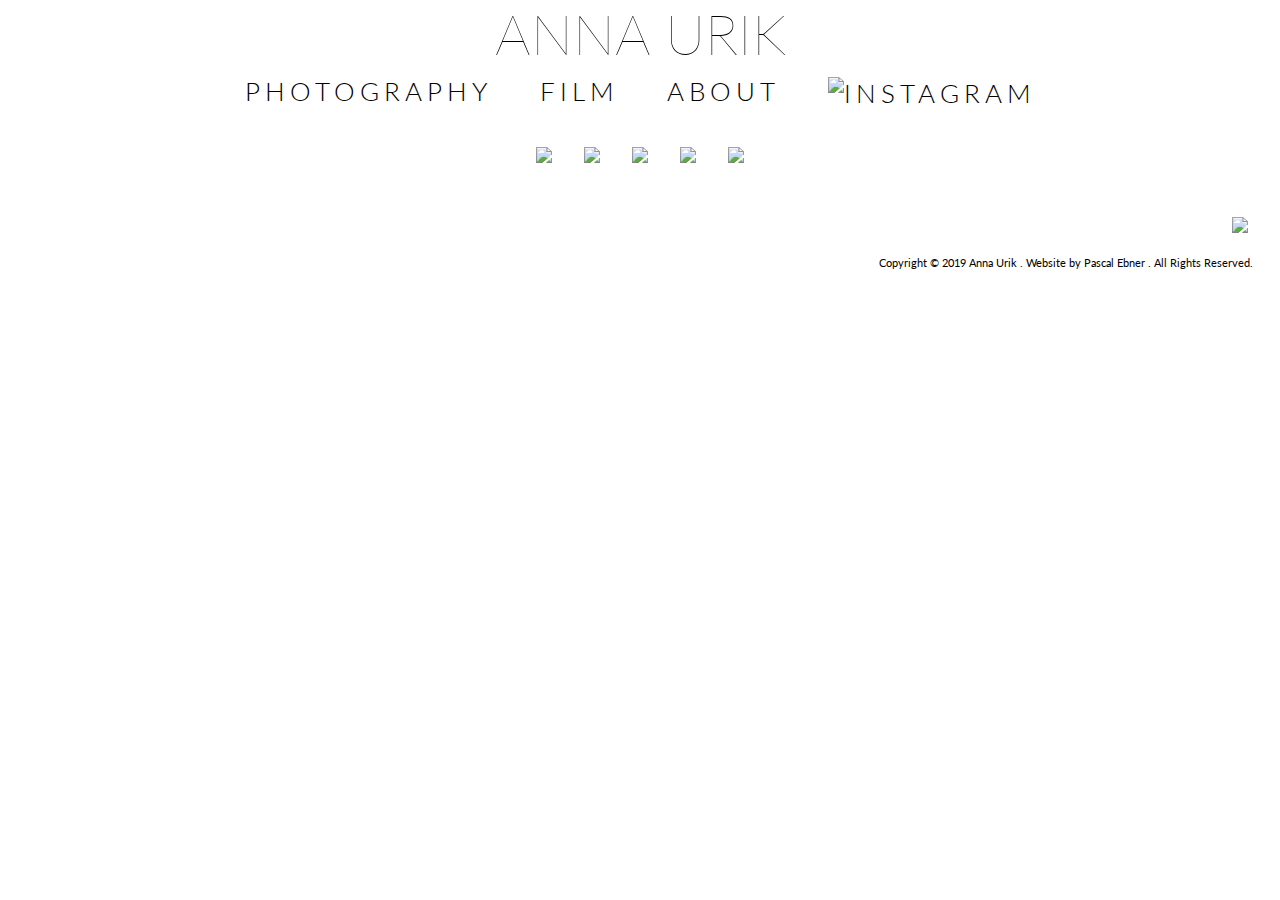
==== 1883-magazine.html @ 1c8ec99c "new gallery test" ====
<!DOCTYPE html>
<html>

<head>
	<title>Anna Urik - Photographer and Filmmaker</title>
	<meta name="description" content="Anna Urik is a photographer and filmmaker based in London, United Kingdom. Her projects explore the worlds of fashion, music, and humanitarianism." />
	<meta name="keywords" content="Anna Urik, Photography, Film, Photographer, Filmmaker, London, Prague, Photoshoot, Videos">
 	<meta name="author" content="Anna Urik">
  	<meta name="viewport" content="width=device-width, initial-scale=1.0">
	<meta property="og:title" content="Anna Urik" />
	<meta property="og:type" content="article" />
	<meta property="og:url" content="http://www.annaurik.com/" />
	<meta property="og:image" content="http://www.annaurik.com/shoot-four/img-5.jpg" />
	<meta property="og:description" content="Anna Urik is a photographer and filmmaker based in London." />
	<link rel="stylesheet" href="main.css">
	<link href="https://fonts.googleapis.com/css?family=Lato&display=swap" rel="stylesheet">
<link href="https://fonts.googleapis.com/css?family=Lato:100,300&display=swap" rel="stylesheet">
</head>

<body>
	<a name="top"></a>
	<div class="top__bar">
		<div class="logo__name"><a href="index">ANNA URIK</a>
		</div>
		<ul class="menu__bar">
			<a href="photography">
				<li class="menu__item">Photography</li>
			</a>
			<a href="film">
				<li class="menu__item">Film</li>
			</a>
			<a href="about">
				<li class="menu__item">About</li>
			</a>
			<a href="https://www.instagram.com/anna.urik/" target="_blank">
				<li class="menu__item insta">
					<img class="instagram" src="instagram.png" title="Instagram" alt="Instagram">
				</li>
			</a>
		</ul>
	</div>
	<div class="gallery__wrapper">
	<!-- thumbnail image wrapped in a link -->
<div class="thumb-wrapper">
  <a href="#img1">
    <img src="shoot-four/img-5.jpg" class="thumbnail">
  </a>
  <a href="#img2">
    <img src="shoot-four/img-6.jpg" class="thumbnail">
  </a>
  <a href="#img3">
    <img src="shoot-four/img-9.jpg" class="thumbnail">
  </a>
    <a href="#img4">
    <img src="shoot-four/img-8.jpg" class="thumbnail">
  </a>
  <a href="#img5">
    <img src="shoot-four/img-7.jpg" class="thumbnail">
  </a>
</div>

<!-- lightbox container hidden with CSS -->
<a href="##" class="lightbox" id="img1">
  <img src="shoot-four/img-5.jpg">
</a>
<a href="##" class="lightbox" id="img2">
  <img src="shoot-four/img-6.jpg">
</a>
<a href="##" class="lightbox" id="img3">
  <img src="shoot-four/img-9.jpg">
</a>
<a href="##" class="lightbox" id="img4">
  <img src="shoot-four/img-8.jpg">
</a>
<a href="##" class="lightbox" id="img5">
  <img src="shoot-four/img-7.jpg">
</a>
	
	
	
		
	</div>
	<br>
	<br>
	<a href="#top">
		<div class="backtop">
			<img src="arrow-up.png">
		</div>
	</a>
	<div class="footer" style="z-index: -1;">Copyright © 2019 Anna Urik . Website by Pascal Ebner . All Rights Reserved.</div>
</body>

</html>
---- main.css ----
.thumbnail {
    max-width: 190px;
  margin: 1em;
  float: left;
}

.lightbox {
  display: none;
  position: fixed;
  z-index: 999;
  width: 100%;
  height: 100%;
  text-align: center;
  top: 0;
  left: 0;
  background: rgba(0, 0, 0, 0.8);
}

.lightbox img {
  max-width: 90%;
  max-height: 80%;
  margin-top: 2%;
}

.lightbox:target {
  outline: none;
  display: block;
}

body {
  margin: 1em;
  text-align: center;
}

.thumb-wrapper {
  display: flex;
  align-items: center;
  justify-content: center;
    width: 100%;
  flex-wrap: wrap;
}

/* The grid: Four equal columns that floats next to each other */
.column {
  width: 5%;
  padding: 11px;
  margin: auto;
  display: inline-block;
}

/* Style the images inside the grid */
.column img {
  opacity: 0.8; 
  cursor: pointer; 
}

.column img:hover {
  opacity: 1;
}

/* Clear floats after the columns */
.row:after {
  content: "";
  display: table;
  clear: both;
}

/* The expanding image container */
.container {
  position: relative;
  display: block;
}

/* Expanding image text */
#imgtext {
  position: absolute;
  bottom: 15px;
  left: 15px;
  color: transparent;
  font-size: 20px;
  font-family: inherit;
  display: none;
}




/* .container {
     position: relative;
     width: 100%;
     height: 0;
     padding-bottom: 56.25%;
}
 .video {
     position: absolute;
     top: 0;
     left: 0;
     width: 100%;
     height: 100%;
}
 #myvideo {
     position: fixed;
     top: 50%;
     left: 50%;
     min-width: 100%;
     min-height: 100%;
     width: auto;
     height: auto;
     z-index: -100;
     -webkit-transform: translateX(-50%) translateY(-50%);
     transform: translateX(-50%) translateY(-50%);
     background-size: cover;
}
 */
/*GENERAL CSS*/
 *, *::after, *::before {
     margin: 0;
     padding: 0;
     box-sizing: inherit;
     font-family: 'Lato', sans-serif;
     -webkit-font-smoothing: antialiased;
     -moz-osx-font-smoothing: grayscale;
}
 html, body {
     height: fit-content;
     width: 100%;
     margin: 0;
     padding: 0;
     box-sizing: border-box;
     -moz-osx-font-smoothing: grayscale;
     scroll-behavior: smooth;
}
 a {
     text-decoration: none;
     color: inherit;
}
/*Top Navigation*/
 .logo__name {
     text-align: center;
     margin: auto;
     font-size: 3.5rem;
     letter-spacing: unset;
	 font-weight: 100;
}
 .top__bar {
     display: inline-block;
     width: 100%;
     height: fit-content;
     color: black;
     position: relative;
     z-index: 1;
}
 .menu__bar {
     display: flex;
     height: fit-content;
     width: 100%;
     flex-wrap: wrap;
     justify-content: center;
     margin: auto;
	 	 font-weight: 100;
}
 li.menu__item {
    padding: 0.5rem 0rem;
    margin: 0rem 1.5rem;
    list-style-type: none;
    font-size: 26px;
    letter-spacing: 5px;
    text-transform: uppercase;
    font-weight: 300;
}
 li.menu__item:hover {
     opacity: 0.7;
     color: black;
     border-bottom: 1px groove black;
}
 li.menu__item.insta:hover {
     opacity: 0.8;
     border: none;
     color: #96698C;
}
 img.instagram {
     height: 21px;
     position: relative;
     top: 2px;
}
/*About Section*/
 .about__body {
     width: 75%;
     margin: auto;
     flex-wrap: wrap;
     display: flex;
     flex-direction: row;
     z-index: 2;
}
 .about__body.second {
     padding-top: 0;
}
.second .about__item {
     text-align: center;
     font-size: 15px;
}
 .about__item {
     padding: 2rem 1rem;
     width: 500px;
     margin: auto;
     text-align: center;
     font-weight: 300;
}
 .about__contact {
     text-align: center;
     color: black;
     font-weight: 300;
     border: 1px solid black;
     border-radius: 50%;
     width: 200px;
     height: 200px;
}
 .about__contact:hover {
     background-color: black;
     color: white;
}
 .about__item.about__contact:hover {
     transform: scale(1.1);
}
 .about__item a:hover {
     opacity: 0.4;
}
 img.about__image {
     width: 90%;
     object-fit: contain;
     border-radius: 55%;
}
 img.festival-logo {
     height: 150px;
}
/*Gallery Photography*/
.gallery__wrapper {
	width: 50%;
     height: fit-content;
     /*! display: flex; */
     padding-top: 1rem;
     margin: auto;
     text-align: center;
}
 .gallery {
     width: 1320px;
     height: auto;
     display: flex;
     flex-wrap: wrap;
     margin: auto;
}
 .gallery__item {
     padding: 2rem 0rem 1rem;
     margin: auto;
     position: relative;
}
 .shoot__item {
     padding: 3rem 1rem 1rem 1rem;
     margin: auto;
     position: relative;
}
 img.gallery__img {
     width: 460px;
}
 .gallery__item h1 {
     position: relative;
     font-size: 40px;
     color: black;
     text-transform: uppercase;
     text-align: -webkit-left;
     font-weight: 300;
}
 .gallery__item:hover {
     transition: 0.3s ease-in;
}
 .photo_text {
     font-weight: 300;
}
 img.instagram:hover {
     transform: scale(1.5);
}
 .still-image {
     width: 480px;
}
/*With Simple Caption*/
 @media (min-width: 981px) {
     .gallery__item {
         position: relative;
    }
     .gallery__item .photo_text {
         position: absolute;
         top: 50%;
         left: 50%;
         transform: translate(-50%, -50%);
         z-index: 10;
         opacity: 0;
         transition: all 2s ease;
         text-align: center;
         width: 100%;
    }
     .gallery__item .photo_text h1 {
         margin: 0;
         color: white;
    }
     .gallery__item:hover .photo_text {
         opacity: 1;
    }
     .gallery__item:hover img {
         -webkit-filter: opacity(0.4);
    }
}
 @media (max-width: 980px) {
     .homepage__menu {
         display: flex;
         height: fit-content;
         width: fit-content;
         flex-wrap: wrap;
         flex-direction: column;
         justify-content: center;
         text-align: center;
         margin: auto;
    }
}
/*FOOTER*/
 .backtop {
     position: relative;
     text-align: right;
     padding: 0rem 2rem;
     scroll-behavior: smooth;
}
 .backtop img {
     width: 50px;
}
 .footer {
     padding: 20px 27px;
     position: static;
     bottom: 0;
     right: 0;
     color: black;
     font-size: 11px;
     text-align: end;
}
/*RESPONSIVENESS @media (max-width: 981px) {
     .logo__name {
         font-size: 3.5rem;
    }
     li.menu__item {
         font-size: 36px;
    }
     img.instagram {
         height: 31px;
    }
     .about__content {
         width: 600px;
         font-size: 24px;
    }
     .gallery {
         flex-direction: column;
    }
     .about__contact {
         background-color: black;
         font-size: 24px;
         color: white;
         width: 480px;
         border-radius: 50%;
         margin-bottom: 60px;
         height: 480px;
         padding: 6rem !important;
         box-shadow: 3px 3px 5px 6px #ccc;
    }
     .about__item.about__contact:hover {
         transform: scale(1);
    }
     h1.photo_text {
         font-size: 23px;
    }
}
 @media (max-width: 981px) {
     .about__body {
         flex-direction: column;
    }
     .about__item {
         text-align: center;
         padding: 2rem;
    }
     .logo__name__homepage {
         font-size: 7.5rem;
         letter-spacing: unset;
    }
}
 @media (min-width: 982px) {
     .logo__name__homepage {
         font-size: 7.5rem;
         letter-spacing: 1rem;
    }
}
 */
 @media (max-width: 480px) {
     img.gallery__img {
         width: 100%;
    }
     .gallery__item h1 {
         font-size: 25px;
         text-align: center;
    }
     .gallery {
         width: 100%;
    }
     img.gif-preview {
         width: 100%;
    }
     .still-image {
         width: 100%;
    }
}
/*=== FADE IN LEFT ===*/
 @media (min-width: 981px) {
     @ -webkit-keyframes fadeInLeft {
         from {
             opacity: 0;
             -webkit-transform: translate3d(-100%, 0, 0);
             transform: translate3d(-100%, 0, 0);
        }
         to {
             opacity: 1;
             -webkit-transform: none;
             transform: none;
        }
    }
     @keyframes fadeInLeft {
         from {
             opacity: 0;
             -webkit-transform: translate3d(-100%, 0, 0);
             transform: translate3d(-100%, 0, 0);
        }
         to {
             opacity: 1;
             -webkit-transform: none;
             transform: none;
        }
    }
    /*==== FADE IN RIGHT ===*/
     @-webkit-keyframes fadeInRight {
         from {
             opacity: 0;
             -webkit-transform: translate3d(100%, 0, 0);
             transform: translate3d(100%, 0, 0);
        }
         to {
             opacity: 1;
             -webkit-transform: none;
             transform: none;
        }
    }
     @keyframes fadeInRight {
         from {
             opacity: 0;
             -webkit-transform: translate3d(100%, 0, 0);
             transform: translate3d(100%, 0, 0);
        }
         to {
             opacity: 1;
             -webkit-transform: none;
             transform: none;
        }
    }
     .fadeInRight {
         -webkit-animation-name: fadeInRight;
         animation-name: fadeInRight;
    }
     .animate {
         -webkit-animation-duration: 1s;
         animation-duration: 1s;
         -webkit-animation-fill-mode: both;
         animation-fill-mode: both;
    }
     .one {
         -webkit-animation-delay: 0.7s;
         -moz-animation-delay: 0.7s;
         animation-delay: 0.7s;
    }
     .two {
         -webkit-animation-delay: 0.7s;
         -moz-animation-delay: 0.7s;
         animation-delay: 0.9s;
    }
     .three {
         -webkit-animation-delay: 0.7s;
         -moz-animation-delay: 0.7s;
         animation-delay: 1.1s;
    }
     .four {
         -webkit-animation-delay: 0.7s;
         -moz-animation-delay: 0.7s;
         animation-delay: 1.3s;
    }
     .fadeInLeft {
         -webkit-animation-name: fadeInLeft;
         animation-name: fadeInLeft;
    }
}
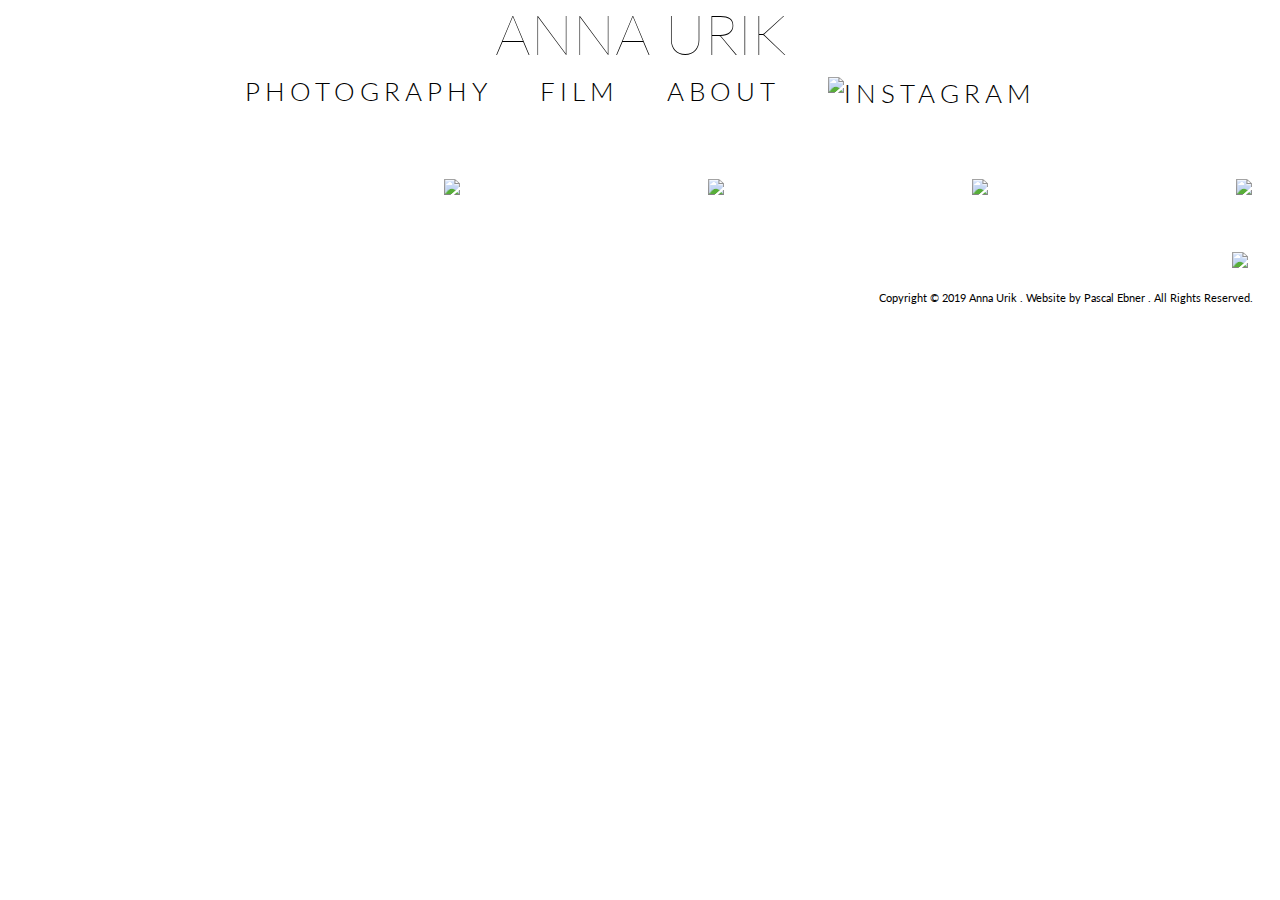
==== commit 29e72807: "revert" ====
--- a/1883-magazine.html
+++ b/1883-magazine.html
@@ -39,46 +39,26 @@
 			</a>
 		</ul>
 	</div>
-	<div class="gallery__wrapper">
-	<!-- thumbnail image wrapped in a link -->
-<div class="thumb-wrapper">
-  <a href="#img1">
-    <img src="shoot-four/img-5.jpg" class="thumbnail">
-  </a>
-  <a href="#img2">
-    <img src="shoot-four/img-6.jpg" class="thumbnail">
-  </a>
-  <a href="#img3">
-    <img src="shoot-four/img-9.jpg" class="thumbnail">
-  </a>
-    <a href="#img4">
-    <img src="shoot-four/img-8.jpg" class="thumbnail">
-  </a>
-  <a href="#img5">
-    <img src="shoot-four/img-7.jpg" class="thumbnail">
-  </a>
-</div>
+		<div class="gallery__wrapper">
+		<div class="gallery">
+			<div class="shoot__item">
+				<img class="gallery__img" src="shoot-two/img-5.jpg">
+			</div>
+			<div class="shoot__item">
+				<img class="gallery__img" src="shoot-two/img-6.jpg">
+			</div>
+			<div class="shoot__item">
+				<img class="gallery__img" src="shoot-two/img-7.jpg">
+			</div>
+			<div class="shoot__item">
+				<img class="gallery__img" src="shoot-two/img-8.jpg">
+			</div>
+			<div class="shoot__item">
+				<img class="gallery__img" src="shoot-two/img-9.jpg">
+			</div>
 
-<!-- lightbox container hidden with CSS -->
-<a href="##" class="lightbox" id="img1">
-  <img src="shoot-four/img-5.jpg">
-</a>
-<a href="##" class="lightbox" id="img2">
-  <img src="shoot-four/img-6.jpg">
-</a>
-<a href="##" class="lightbox" id="img3">
-  <img src="shoot-four/img-9.jpg">
-</a>
-<a href="##" class="lightbox" id="img4">
-  <img src="shoot-four/img-8.jpg">
-</a>
-<a href="##" class="lightbox" id="img5">
-  <img src="shoot-four/img-7.jpg">
-</a>
-	
-	
-	
-		
+
+		</div>
 	</div>
 	<br>
 	<br>
--- a/main.css
+++ b/main.css
@@ -1,44 +1,3 @@
-.thumbnail {
-    max-width: 190px;
-  margin: 1em;
-  float: left;
-}
-
-.lightbox {
-  display: none;
-  position: fixed;
-  z-index: 999;
-  width: 100%;
-  height: 100%;
-  text-align: center;
-  top: 0;
-  left: 0;
-  background: rgba(0, 0, 0, 0.8);
-}
-
-.lightbox img {
-  max-width: 90%;
-  max-height: 80%;
-  margin-top: 2%;
-}
-
-.lightbox:target {
-  outline: none;
-  display: block;
-}
-
-body {
-  margin: 1em;
-  text-align: center;
-}
-
-.thumb-wrapper {
-  display: flex;
-  align-items: center;
-  justify-content: center;
-    width: 100%;
-  flex-wrap: wrap;
-}
 
 /* The grid: Four equal columns that floats next to each other */
 .column {
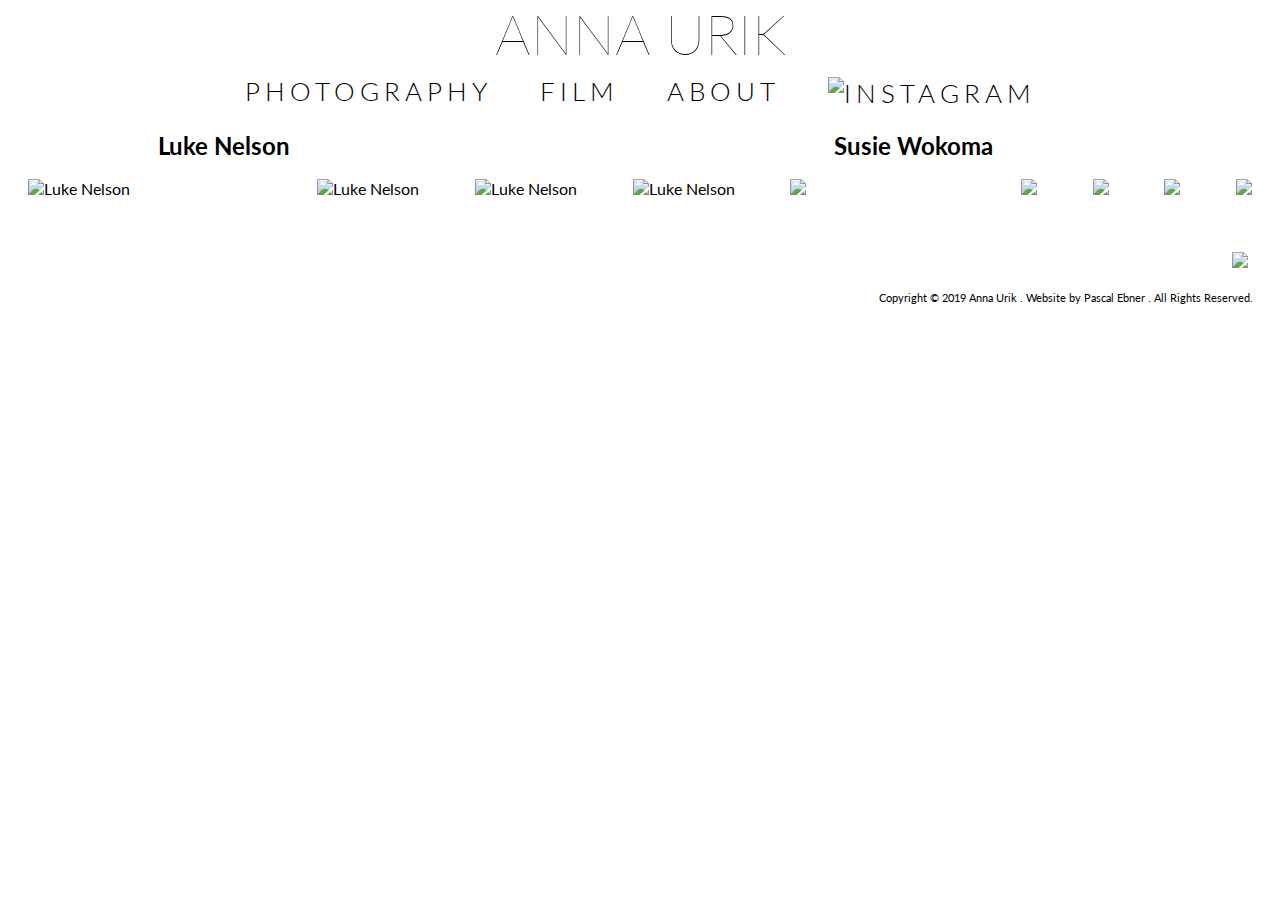
==== commit cf21c3af: "Update 1883-magazine.html" ====
--- a/1883-magazine.html
+++ b/1883-magazine.html
@@ -4,7 +4,7 @@
 <head>
 	<title>Anna Urik - Photographer and Filmmaker</title>
 	<meta name="description" content="Anna Urik is a photographer and filmmaker based in London, United Kingdom. Her projects explore the worlds of fashion, music, and humanitarianism." />
-	<meta name="keywords" content="Anna Urik, Photography, Film, Photographer, Filmmaker, London, Prague, Photoshoot, Videos">
+	<meta name="keywords" content="Anna Urik, Luke Nelson, 1883 Magazine, Susie Wokoma, Photography, Film, Photographer, Filmmaker, London, Prague, Photoshoot, Videos">
  	<meta name="author" content="Anna Urik">
   	<meta name="viewport" content="width=device-width, initial-scale=1.0">
 	<meta property="og:title" content="Anna Urik" />
@@ -41,20 +41,34 @@
 	</div>
 		<div class="gallery__wrapper">
 		<div class="gallery">
-			<div class="shoot__item">
-				<img class="gallery__img" src="shoot-two/img-5.jpg">
+						<div class="shoot__item">
+				<img alt="Luke Nelson" class="gallery__img" src="shoot-four/img-1.jpg">
+			</div>
+			<h2>Luke Nelson</h2>
+						<div class="shoot__item">
+				<img alt="Luke Nelson" class="gallery__img" src="shoot-four/img-2.jpg">
+			</div>
+						<div class="shoot__item">
+				<img alt="Luke Nelson" class="gallery__img" src="shoot-four/img-3.jpg">
+			</div>
+						<div class="shoot__item">
+				<img alt="Luke Nelson" class="gallery__img" src="shoot-four/img-4.jpg">
 			</div>
 			<div class="shoot__item">
-				<img class="gallery__img" src="shoot-two/img-6.jpg">
+				<img class="gallery__img" src="shoot-four/img-5.jpg">
+			</div>
+			<h2>Susie Wokoma</h2>
+			<div class="shoot__item">
+				<img class="gallery__img" src="shoot-four/img-6.jpg">
 			</div>
 			<div class="shoot__item">
-				<img class="gallery__img" src="shoot-two/img-7.jpg">
+				<img class="gallery__img" src="shoot-four/img-7.jpg">
 			</div>
 			<div class="shoot__item">
-				<img class="gallery__img" src="shoot-two/img-8.jpg">
+				<img class="gallery__img" src="shoot-four/img-8.jpg">
 			</div>
 			<div class="shoot__item">
-				<img class="gallery__img" src="shoot-two/img-9.jpg">
+				<img class="gallery__img" src="shoot-four/img-9.jpg">
 			</div>
 
 
@@ -70,4 +84,4 @@
 	<div class="footer" style="z-index: -1;">Copyright © 2019 Anna Urik . Website by Pascal Ebner . All Rights Reserved.</div>
 </body>
 
-</html>+</html>
--- a/main.css
+++ b/main.css
@@ -194,7 +194,7 @@
 }
 /*Gallery Photography*/
 .gallery__wrapper {
-	width: 50%;
+	width: 100%;
      height: fit-content;
      /*! display: flex; */
      padding-top: 1rem;
@@ -202,7 +202,7 @@
      text-align: center;
 }
  .gallery {
-     width: 1320px;
+     width: auto;
      height: auto;
      display: flex;
      flex-wrap: wrap;
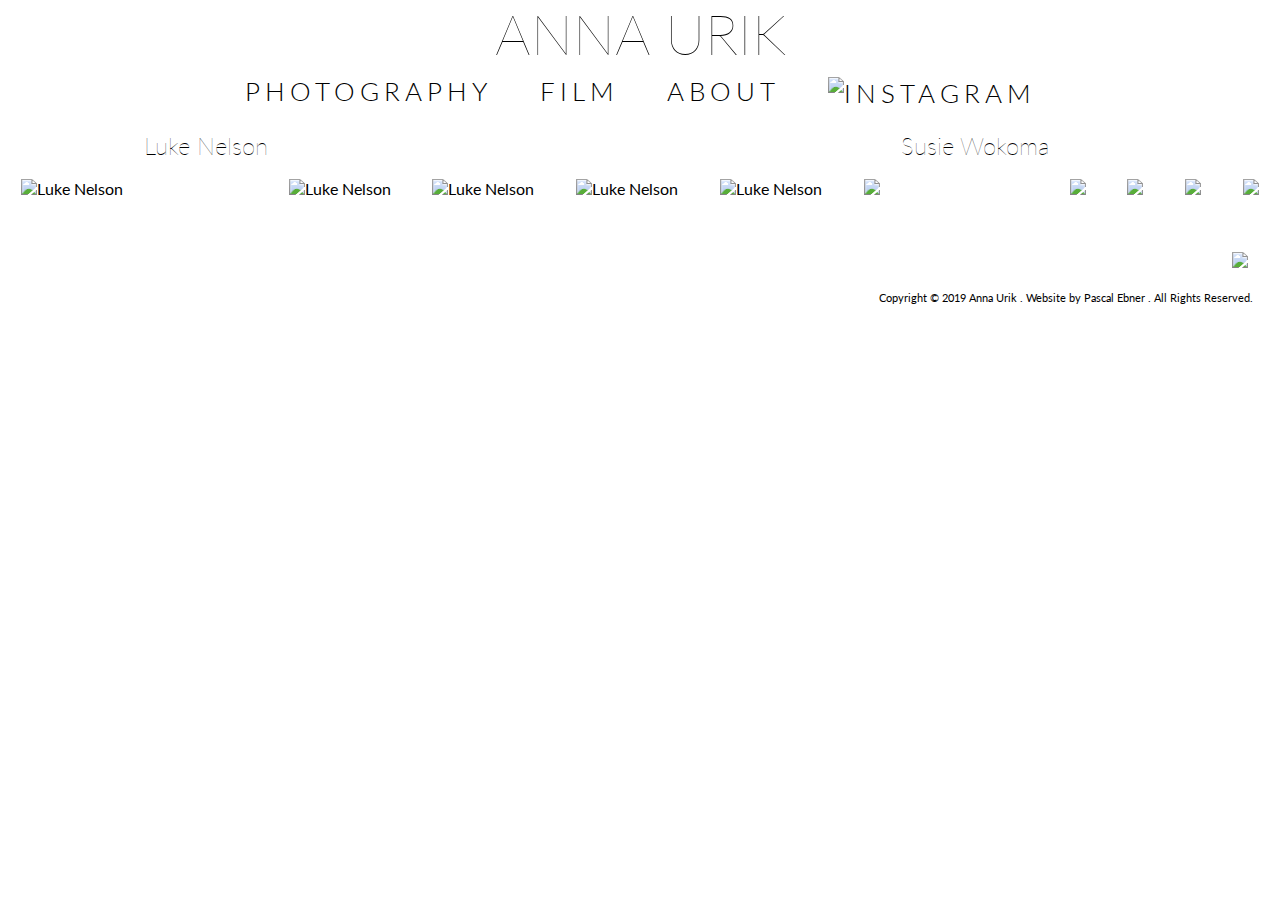
==== commit 3ee6f15c: "Update 1883-magazine.html" ====
--- a/1883-magazine.html
+++ b/1883-magazine.html
@@ -15,6 +15,11 @@
 	<link rel="stylesheet" href="main.css">
 	<link href="https://fonts.googleapis.com/css?family=Lato&display=swap" rel="stylesheet">
 <link href="https://fonts.googleapis.com/css?family=Lato:100,300&display=swap" rel="stylesheet">
+	<style>
+		h2 {
+			font-weight:100;
+		}
+	</style>
 </head>
 
 <body>
@@ -42,9 +47,12 @@
 		<div class="gallery__wrapper">
 		<div class="gallery">
 						<div class="shoot__item">
+				<img alt="Luke Nelson" class="gallery__img" src="shoot-four/img-0.jpg">
+			</div>
+			<h2>Luke Nelson</h2>
+						<div class="shoot__item">
 				<img alt="Luke Nelson" class="gallery__img" src="shoot-four/img-1.jpg">
 			</div>
-			<h2>Luke Nelson</h2>
 						<div class="shoot__item">
 				<img alt="Luke Nelson" class="gallery__img" src="shoot-four/img-2.jpg">
 			</div>
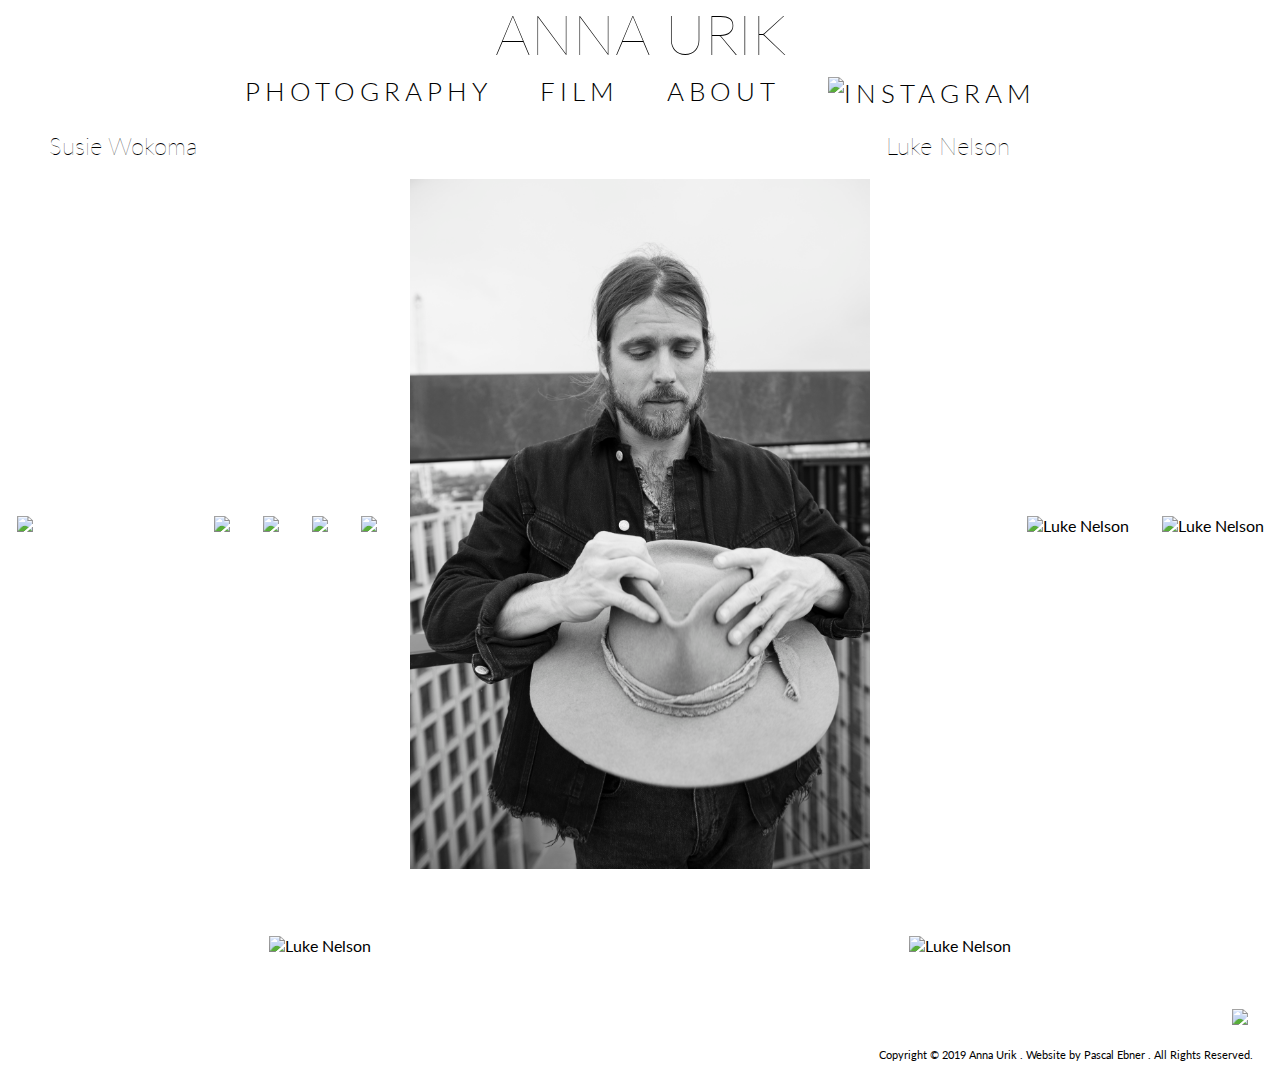
==== commit 0291bb2b: "Update 1883-magazine.html" ====
--- a/1883-magazine.html
+++ b/1883-magazine.html
@@ -46,6 +46,23 @@
 	</div>
 		<div class="gallery__wrapper">
 		<div class="gallery">
+
+			<div class="shoot__item">
+				<img class="gallery__img" src="shoot-four/img-5.jpg">
+			</div>
+			<h2>Susie Wokoma</h2>
+			<div class="shoot__item">
+				<img class="gallery__img" src="shoot-four/img-6.jpg">
+			</div>
+			<div class="shoot__item">
+				<img class="gallery__img" src="shoot-four/img-7.jpg">
+			</div>
+			<div class="shoot__item">
+				<img class="gallery__img" src="shoot-four/img-8.jpg">
+			</div>
+			<div class="shoot__item">
+				<img class="gallery__img" src="shoot-four/img-9.jpg">
+			</div>
 						<div class="shoot__item">
 				<img alt="Luke Nelson" class="gallery__img" src="shoot-four/img-0.jpg">
 			</div>
@@ -62,23 +79,6 @@
 						<div class="shoot__item">
 				<img alt="Luke Nelson" class="gallery__img" src="shoot-four/img-4.jpg">
 			</div>
-			<div class="shoot__item">
-				<img class="gallery__img" src="shoot-four/img-5.jpg">
-			</div>
-			<h2>Susie Wokoma</h2>
-			<div class="shoot__item">
-				<img class="gallery__img" src="shoot-four/img-6.jpg">
-			</div>
-			<div class="shoot__item">
-				<img class="gallery__img" src="shoot-four/img-7.jpg">
-			</div>
-			<div class="shoot__item">
-				<img class="gallery__img" src="shoot-four/img-8.jpg">
-			</div>
-			<div class="shoot__item">
-				<img class="gallery__img" src="shoot-four/img-9.jpg">
-			</div>
-
 
 		</div>
 	</div>
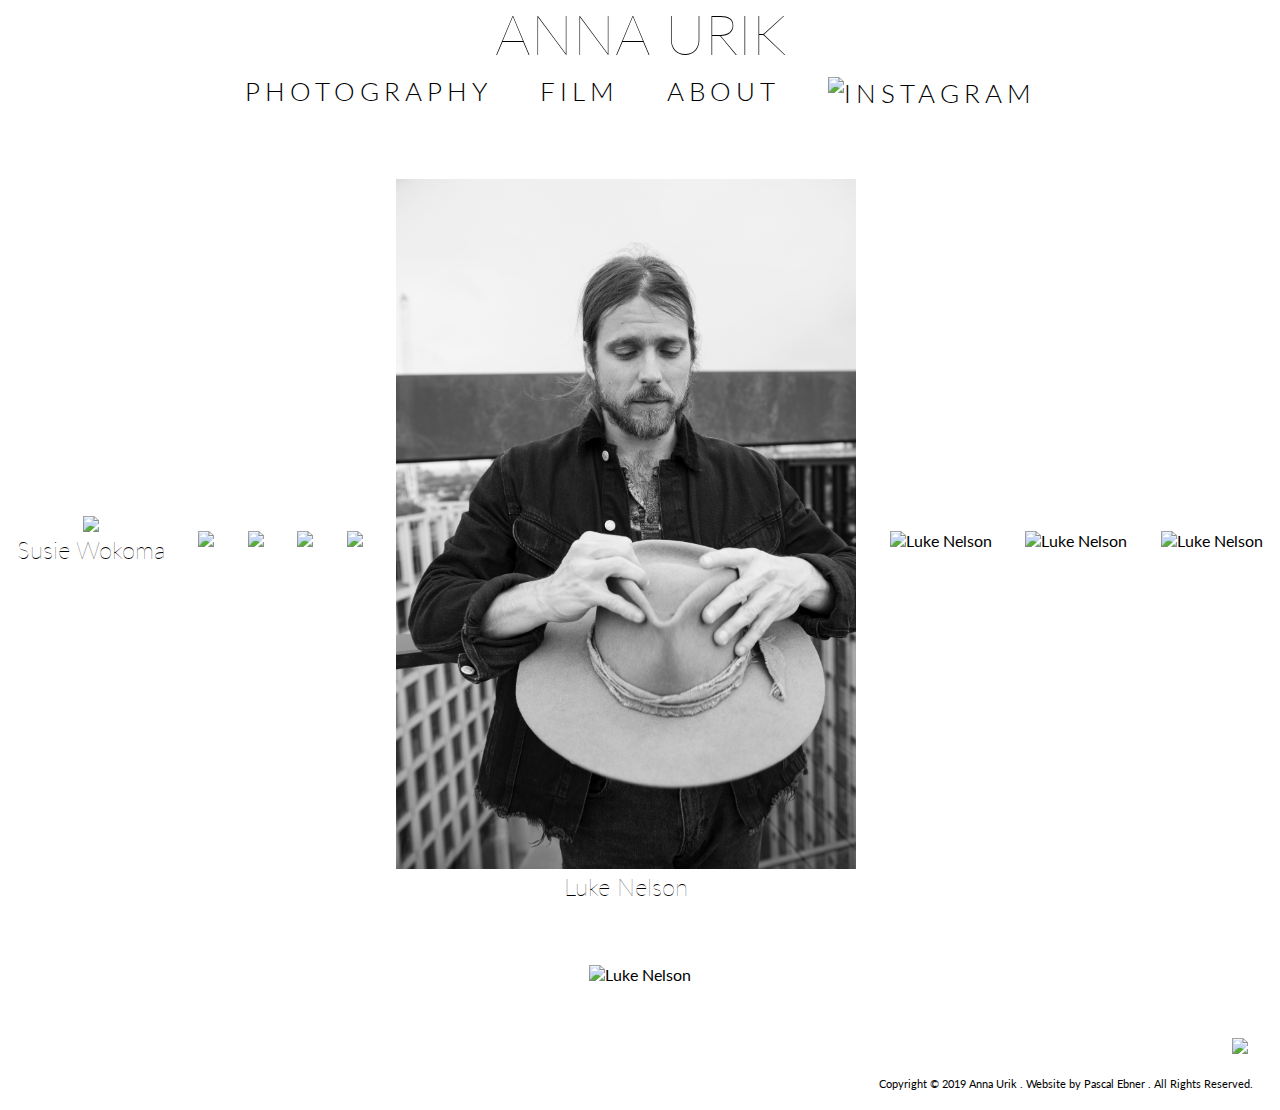
==== commit 10eb8534: "Update 1883-magazine.html" ====
--- a/1883-magazine.html
+++ b/1883-magazine.html
@@ -49,8 +49,8 @@
 
 			<div class="shoot__item">
 				<img class="gallery__img" src="shoot-four/img-5.jpg">
+							<h2>Susie Wokoma</h2>
 			</div>
-			<h2>Susie Wokoma</h2>
 			<div class="shoot__item">
 				<img class="gallery__img" src="shoot-four/img-6.jpg">
 			</div>
@@ -65,8 +65,9 @@
 			</div>
 						<div class="shoot__item">
 				<img alt="Luke Nelson" class="gallery__img" src="shoot-four/img-0.jpg">
+										<h2>Luke Nelson</h2>
+
 			</div>
-			<h2>Luke Nelson</h2>
 						<div class="shoot__item">
 				<img alt="Luke Nelson" class="gallery__img" src="shoot-four/img-1.jpg">
 			</div>
